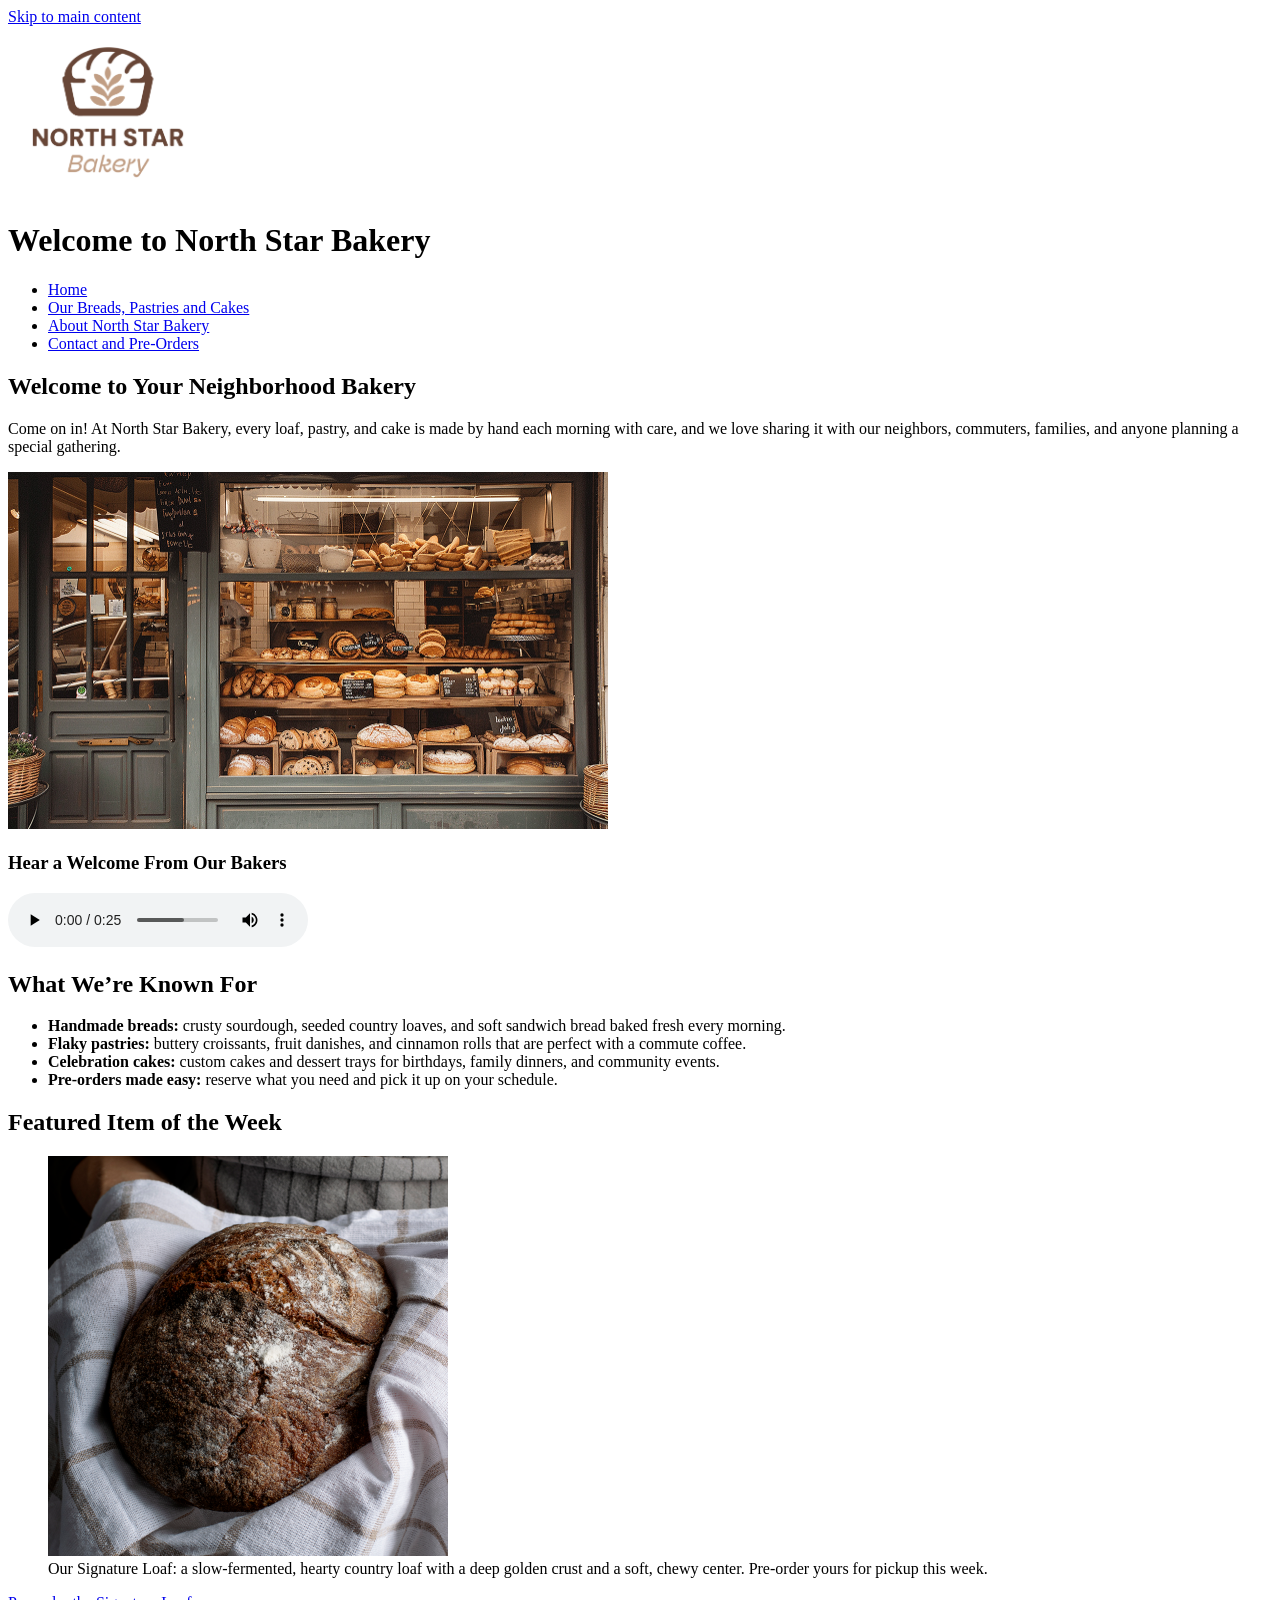
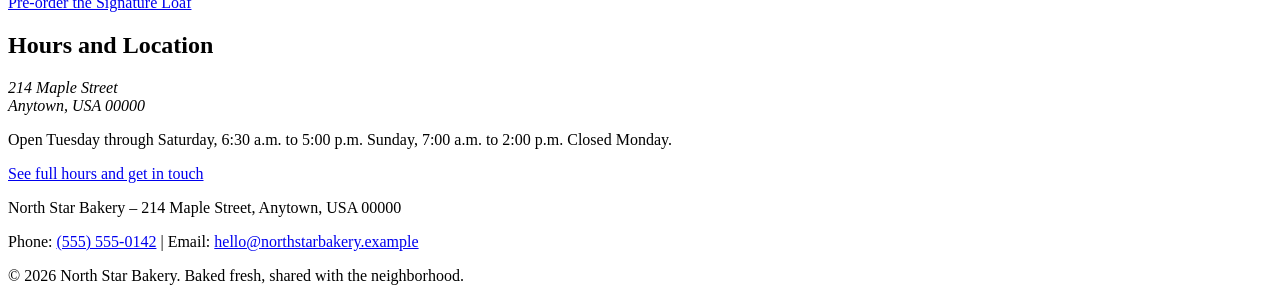
==== index.html @ e2b102ba "Add files via upload" ====
<!DOCTYPE html>
<html lang="en">
<head>
  <meta charset="UTF-8">
  <meta name="viewport" content="width=device-width, initial-scale=1.0">
  <meta name="description" content="Welcome to North Star Bakery, a neighborhood bakery making handmade breads, pastries, and cakes.">
  <title>North Star Bakery | Handmade Breads, Pastries, and Cakes</title>
</head>
<body>
  <a href="#main-content">Skip to main content</a>

  <header>
    <img src="images/bakery-logo_c.png" alt="North Star Bakery logo: a loaf of bread with a wheat stalk above the words North Star Bakery" width="200" height="171">
    <h1>Welcome to North Star Bakery</h1>
      <nav aria-label="Main navigation">
        <ul>
          <li><a href="index.html" aria-current="page">Home</a></li>
          <li><a href="products.html">Our Breads, Pastries and Cakes</a></li>
          <li><a href="about.html">About North Star Bakery</a></li>
          <li><a href="contact.html">Contact and Pre-Orders</a></li>
        </ul>
      </nav>
  </header>

  <main id="main-content">
    <section aria-labelledby="welcome-heading">
      <h2 id="welcome-heading">Welcome to Your Neighborhood Bakery</h2>
      <p>Come on in! At North Star Bakery, every loaf, pastry, and cake is made by hand each morning with care, and we love sharing it with our neighbors, commuters, families, and anyone planning a special gathering.</p>
      <img src="images/bakery-storefront_c.png" alt="The North Star Bakery storefront, with a large window full of fresh breads, rolls, and pastries on wooden shelves" width="600">
      <h3>Hear a Welcome From Our Bakers</h3>
      <audio controls>
        <source src="media/bakery-welcome_c.mp3" type="audio/mpeg">
        <p>Your browser does not support the audio element. You can <a href="media/bakery-welcome_c.mp3">download the welcome message from our bakers (MP3, about 25 seconds)</a> instead.</p>
      </audio>
    </section>

    <section aria-labelledby="known-for-heading">
      <h2 id="known-for-heading">What We&rsquo;re Known For</h2>
      <ul>
        <li><strong>Handmade breads:</strong> crusty sourdough, seeded country loaves, and soft sandwich bread baked fresh every morning.</li>
        <li><strong>Flaky pastries:</strong> buttery croissants, fruit danishes, and cinnamon rolls that are perfect with a commute coffee.</li>
        <li><strong>Celebration cakes:</strong> custom cakes and dessert trays for birthdays, family dinners, and community events.</li>
        <li><strong>Pre-orders made easy:</strong> reserve what you need and pick it up on your schedule.</li>
      </ul>
    </section>

    <section aria-labelledby="featured-heading">
      <h2 id="featured-heading">Featured Item of the Week</h2>
      <figure>
        <img src="images/bakery-signature-loaf_c.png" alt="A round, dark-crusted Signature Loaf dusted with flour, resting on a checkered linen towel" width="400" height="400">
        <figcaption>Our Signature Loaf: a slow-fermented, hearty country loaf with a deep golden crust and a soft, chewy center. Pre-order yours for pickup this week.</figcaption>
      </figure>
      <p><a href="contact.html">Pre-order the Signature Loaf</a></p>
    </section>

    <section aria-labelledby="visit-heading">
      <h2 id="visit-heading">Hours and Location</h2>
      <address>
        214 Maple Street<br>
        Anytown, USA 00000
      </address>
      <p>Open Tuesday through Saturday, 6:30 a.m. to 5:00 p.m. Sunday, 7:00 a.m. to 2:00 p.m. Closed Monday.</p>
      <p><a href="contact.html">See full hours and get in touch</a></p>
    </section>
  </main>

  <footer>
    <p>North Star Bakery &ndash; 214 Maple Street, Anytown, USA 00000</p>
    <p>Phone: <a href="tel:+15555550142">(555) 555-0142</a> | Email: <a href="mailto:hello@northstarbakery.example">hello@northstarbakery.example</a></p>
    <p>&copy; 2026 North Star Bakery. Baked fresh, shared with the neighborhood.</p>
  </footer>
</body>
</html>
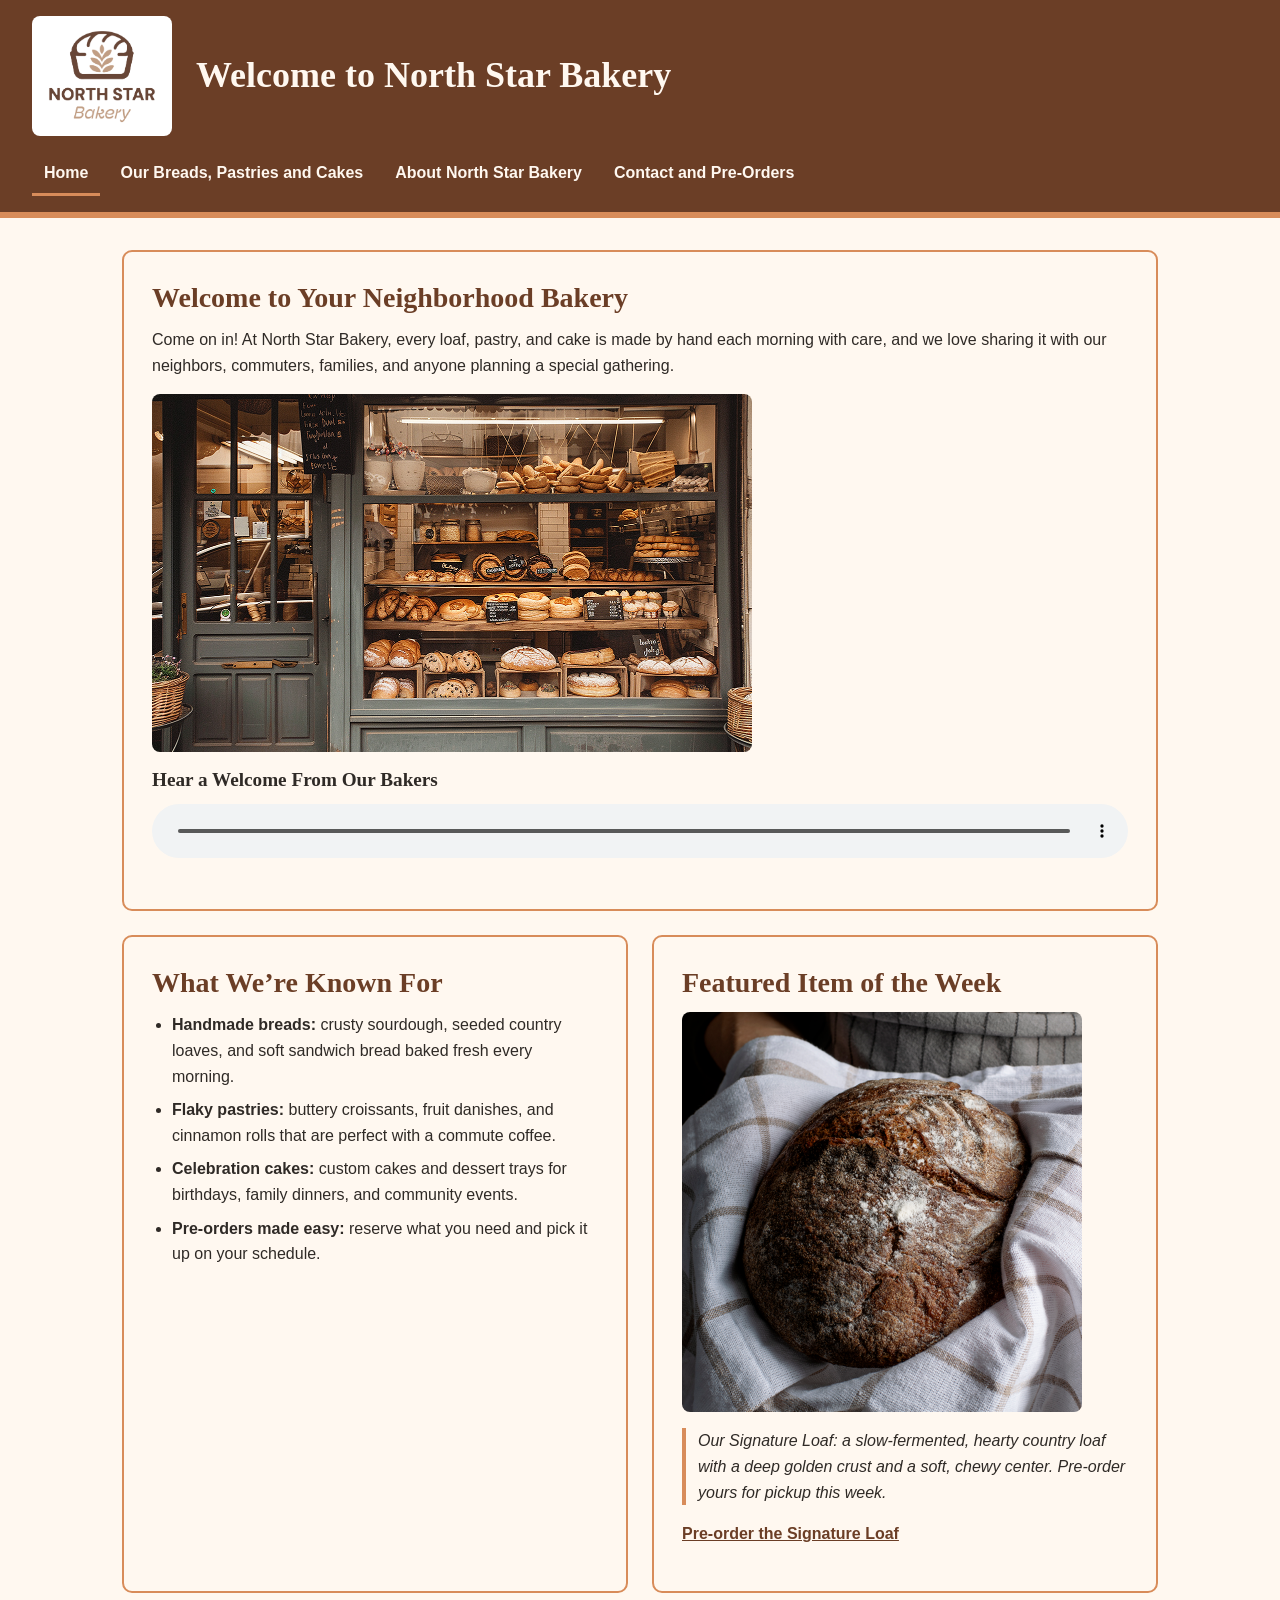
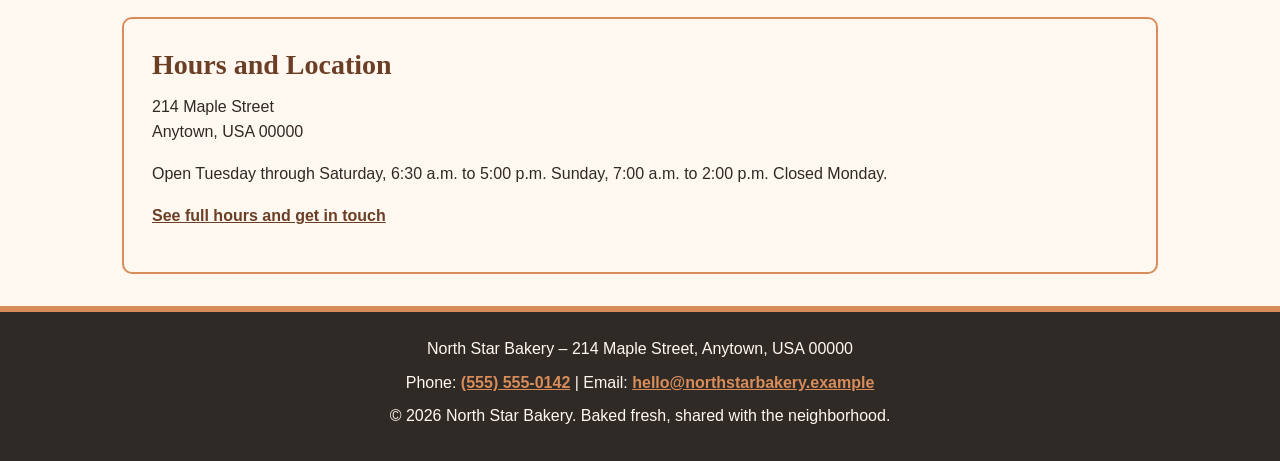
==== commit 6b41aecc: "Add files via upload" ====
--- a/index.html
+++ b/index.html
@@ -5,6 +5,7 @@
   <meta name="viewport" content="width=device-width, initial-scale=1.0">
   <meta name="description" content="Welcome to North Star Bakery, a neighborhood bakery making handmade breads, pastries, and cakes.">
   <title>North Star Bakery | Handmade Breads, Pastries, and Cakes</title>
+  <link rel="stylesheet" href="styles.css">
 </head>
 <body>
   <a href="#main-content">Skip to main content</a>
@@ -34,7 +35,7 @@
       </audio>
     </section>
 
-    <section aria-labelledby="known-for-heading">
+    <section class="half" aria-labelledby="known-for-heading">
       <h2 id="known-for-heading">What We&rsquo;re Known For</h2>
       <ul>
         <li><strong>Handmade breads:</strong> crusty sourdough, seeded country loaves, and soft sandwich bread baked fresh every morning.</li>
@@ -44,7 +45,7 @@
       </ul>
     </section>
 
-    <section aria-labelledby="featured-heading">
+    <section class="half" aria-labelledby="featured-heading">
       <h2 id="featured-heading">Featured Item of the Week</h2>
       <figure>
         <img src="images/bakery-signature-loaf_c.png" alt="A round, dark-crusted Signature Loaf dusted with flour, resting on a checkered linen towel" width="400" height="400">
--- a/styles.css
+++ b/styles.css
@@ -0,0 +1,324 @@
+/* North Star Bakery - shared stylesheet (all four pages)
+   Palette: cream #FFF8F0, brown #6B3E26, peach #D88C5A, charcoal #2F2A26
+   Fonts: Georgia (headings) and Arial (body)
+   Approach: mobile-first; the media query at the bottom adds the wider layout. */
+
+:root {
+  --cream: #FFF8F0;
+  --brown: #6B3E26;
+  --peach: #D88C5A;
+  --charcoal: #2F2A26;
+  --gap: 1rem;
+}
+
+/* ---------- Base (mobile) ---------- */
+*, *::before, *::after {
+  box-sizing: border-box;
+}
+
+body {
+  margin: 0;
+  font-family: Arial, Helvetica, sans-serif;
+  font-size: 1rem;
+  line-height: 1.6;
+  color: var(--charcoal);
+  background-color: var(--cream);
+}
+
+h1, h2, h3 {
+  font-family: Georgia, "Times New Roman", serif;
+  line-height: 1.25;
+  margin: 0 0 0.75rem;
+}
+
+h1 { font-size: 1.75rem; }
+h2 { font-size: 1.5rem; color: var(--brown); }
+h3 { font-size: 1.2rem; color: var(--charcoal); }
+
+p, ul, address, figure { margin: 0 0 1rem; }
+address { font-style: normal; }
+
+img, video {
+  max-width: 100%;
+  height: auto;
+  display: block;
+  border-radius: 8px;
+  margin: 0 0 1rem;
+}
+
+audio {
+  width: 100%;
+  margin: 0 0 1rem;
+}
+
+a { color: var(--brown); font-weight: bold; }
+a:hover { color: var(--charcoal); text-decoration-thickness: 3px; }
+
+a:focus-visible, button:focus-visible,
+input:focus-visible, select:focus-visible, textarea:focus-visible {
+  outline: 3px solid var(--charcoal);
+  outline-offset: 2px;
+}
+
+/* Skip link: hidden until a keyboard user tabs to it */
+body > a[href="#main-content"] {
+  position: absolute;
+  left: 0.5rem;
+  top: -4rem;
+  padding: 0.5rem 1rem;
+  background-color: var(--charcoal);
+  color: var(--cream);
+  z-index: 10;
+}
+body > a[href="#main-content"]:focus { top: 0.5rem; }
+
+/* ---------- Header and navigation ---------- */
+header {
+  display: flex;
+  flex-direction: column;
+  align-items: center;
+  gap: 0.5rem;
+  padding: 1rem;
+  text-align: center;
+  background-color: var(--brown);
+  color: var(--cream);
+  border-bottom: 6px solid var(--peach);
+}
+
+header img {
+  width: 110px;
+  height: auto;
+  margin: 0;
+  border-radius: 8px;
+}
+
+header h1 { margin: 0; }
+
+nav ul {
+  display: flex;
+  flex-wrap: wrap;
+  justify-content: center;
+  gap: 0.5rem;
+  list-style: none;
+  margin: 0;
+  padding: 0;
+}
+
+nav a {
+  display: block;
+  padding: 0.5rem 0.75rem;
+  color: var(--cream);
+  text-decoration: none;
+  border-bottom: 3px solid transparent;
+}
+
+nav a:hover,
+nav a[aria-current="page"] {
+  border-bottom-color: var(--peach);
+}
+
+/* ---------- Main content ---------- */
+main {
+  display: flex;
+  flex-direction: column;
+  gap: var(--gap);
+  max-width: 1100px;
+  margin: 0 auto;
+  padding: var(--gap);
+}
+
+main > section {
+  padding: 1.25rem;
+  border: 2px solid var(--peach);
+  border-radius: 10px;
+  background-color: var(--cream);
+}
+
+main ul { padding-left: 1.25rem; }
+main li { margin-bottom: 0.5rem; }
+
+figcaption {
+  font-style: italic;
+  padding-left: 0.75rem;
+  border-left: 4px solid var(--peach);
+}
+
+article {
+  padding: 1rem;
+  margin-bottom: var(--gap);
+  border-left: 5px solid var(--brown);
+  background-color: var(--cream);
+}
+article:last-child { margin-bottom: 0; }
+
+/* ---------- Form ---------- */
+fieldset {
+  margin: 0 0 var(--gap);
+  padding: 1rem;
+  border: 2px solid var(--brown);
+  border-radius: 8px;
+}
+
+legend {
+  padding: 0 0.5rem;
+  font-family: Georgia, "Times New Roman", serif;
+  font-size: 1.15rem;
+  font-weight: bold;
+  color: var(--brown);
+}
+
+label { font-weight: bold; }
+
+input, select, textarea {
+  width: 100%;
+  max-width: 100%;
+  margin-top: 0.25rem;
+  padding: 0.6rem;
+  font-family: inherit;
+  font-size: 1rem;
+  color: var(--charcoal);
+  background-color: var(--cream);
+  border: 2px solid var(--brown);
+  border-radius: 6px;
+}
+
+button {
+  padding: 0.75rem 1.5rem;
+  font-family: inherit;
+  font-size: 1.05rem;
+  font-weight: bold;
+  color: var(--cream);
+  background-color: var(--brown);
+  border: 2px solid var(--brown);
+  border-radius: 6px;
+  cursor: pointer;
+}
+button:hover {
+  background-color: var(--charcoal);
+  border-color: var(--charcoal);
+}
+
+/* ---------- Footer ---------- */
+footer {
+  padding: 1.5rem 1rem;
+  text-align: center;
+  background-color: var(--charcoal);
+  color: var(--cream);
+  border-top: 6px solid var(--peach);
+}
+footer p { margin: 0 0 0.5rem; }
+footer a { color: var(--peach); }
+footer a:hover { color: var(--cream); }
+
+/* ---------- Interactive pre-order list and form messages (Touchstone 4) ---------- */
+.product-list {
+  display: flex;
+  flex-direction: column;
+  gap: 0.75rem;
+  margin: 0 0 1rem;
+  padding: 0;
+  list-style: none;
+}
+
+.product-list li {
+  display: flex;
+  flex-wrap: wrap;
+  align-items: center;
+  justify-content: space-between;
+  gap: 0.5rem;
+  margin: 0;
+  padding: 0.75rem;
+  border-left: 5px solid var(--peach);
+  background-color: var(--cream);
+}
+
+.product-list button {
+  padding: 0.5rem 1rem;
+  font-size: 0.95rem;
+}
+
+#clear-list { margin-right: 1rem; }
+
+.button-secondary {
+  color: var(--brown);
+  background-color: var(--cream);
+}
+.button-secondary:hover {
+  color: var(--cream);
+  background-color: var(--charcoal);
+}
+
+#list-status, .form-status:not(:empty), .note {
+  padding: 0.75rem;
+  border-left: 5px solid var(--brown);
+  background-color: var(--cream);
+  font-weight: bold;
+}
+
+.error-message {
+  display: block;
+  margin-top: 0.25rem;
+  font-weight: bold;
+}
+.error-message:not(:empty) {
+  padding: 0.4rem 0.6rem;
+  color: var(--cream);
+  background-color: var(--charcoal);
+  border-radius: 6px;
+}
+.error-message:not(:empty)::before {
+  content: "Error: ";
+}
+[aria-invalid="true"] {
+  border-style: dashed;
+  border-width: 4px;
+}
+
+/* ---------- Larger screens (tablet and up) ---------- */
+@media (min-width: 768px) {
+  h1 { font-size: 2.25rem; }
+  h2 { font-size: 1.75rem; }
+
+  header {
+    flex-direction: row;
+    flex-wrap: wrap;
+    justify-content: space-between;
+    text-align: left;
+    padding: 1rem 2rem;
+    gap: 1rem 1.5rem;
+  }
+
+  header img { width: 140px; }
+  header h1 { flex: 1 1 18rem; }
+
+  nav ul { justify-content: flex-end; }
+
+  main {
+    flex-direction: row;
+    flex-wrap: wrap;
+    gap: 1.5rem;
+    padding: 2rem;
+  }
+
+  /* Sections are full width by default and share a row when marked half or third */
+  main > section { flex: 1 1 100%; padding: 1.75rem; }
+  main > section.half  { flex: 1 1 calc(50% - 0.75rem); }
+  main > section.third { flex: 1 1 calc(33.333% - 1rem); min-width: 14rem; }
+
+  /* Staff cards sit side by side */
+  section.team {
+    display: flex;
+    flex-wrap: wrap;
+    gap: 1.5rem;
+  }
+  section.team > h2 { flex: 1 1 100%; margin-bottom: 0; }
+  section.team > article { flex: 1 1 14rem; margin-bottom: 0; }
+
+  .form-section form { max-width: 40rem; }
+
+  .product-list {
+    flex-direction: row;
+    flex-wrap: wrap;
+  }
+  .product-list li { flex: 1 1 calc(50% - 0.5rem); }
+}
